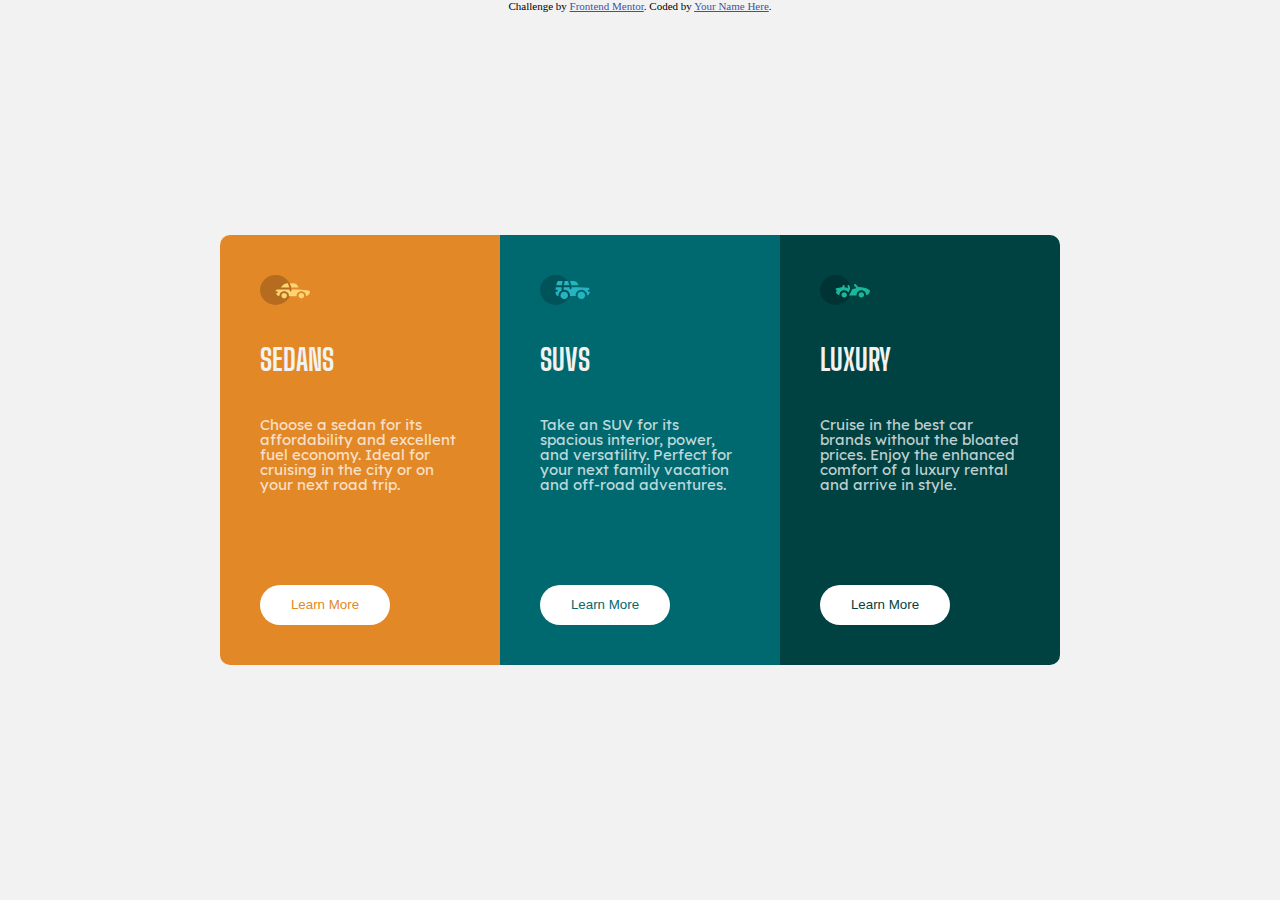
==== index.html @ f82c49f7 "first commit" ====
<!DOCTYPE html>
<html lang="en">
<head>
  <meta charset="UTF-8">
  <meta name="viewport" content="width=device-width, initial-scale=1.0"> <!-- displays site properly based on user's device -->

  <link rel="icon" type="image/png" sizes="32x32" href="./images/favicon-32x32.png">
  
  <title>Frontend Mentor | 3-column preview card component</title>

  <!-- Feel free to remove these styles or customise in your own stylesheet 👍 -->
  <style>
    @font-face {
    font-family: 'big_shoulders_displaybold';
    src: url('font/BigShoulder/bigshouldersdisplay-bold-webfont.woff2') format('woff2'),
         url('font/BigShoulder/bigshouldersdisplay-bold-webfont.woff') format('woff');
    font-weight: normal;
    font-style: normal;
    }
    
    @font-face {
    font-family: 'lexend_decaregular';
    src: url('font/LexendDeca/lexenddeca-regular-webfont.woff2') format('woff2'),
         url('font/LexendDeca/lexenddeca-regular-webfont.woff') format('woff');
    font-weight: normal;
    font-style: normal;

    }
    *{
      margin: 0;
      padding: 0;
    }
    .attribution { font-size: 11px; text-align: center; }
    .attribution a { color: hsl(228, 45%, 44%); }
    body{
      background-color:  hsl(0, 0%, 95%);
    }
    .card{
      position: absolute;
      top: 50%;
      left: 50%;
      transform: translate(-50%,-50%);
      height: auto;
      display: flex;
      font-size: 15px;
      border-radius: 10px;
      overflow: hidden;
    }
    h1{
     
      color: hsl(0, 0%, 95%);
      font-family: 'big_shoulders_displaybold';
      text-transform: uppercase;
    }
    .card div{
      justify-content: space-between;
      width: 200px;
      height: 350px;
      display: flex;
      flex-direction: column;
      padding: 40px;

    }
    img{
      height: 30px;
      width: 50px;
    }
    .part1{
      background-color: hsl(31, 77%, 52%);
    }
    .part2{
      background-color: hsl(184, 100%, 22%);
    }
    .part3{
      background-color:  hsl(179, 100%, 13%);
    }
    p{
      font-family: 'lexend_decaregular';
      color: hsla(0, 0%, 100%, 0.75);
      margin-bottom: 50px;
    }
    .part1 button{
      color: hsl(31, 77%, 52%);
    }
    .part2 button{
      color: hsl(184, 100%, 22%);
    }
    .part3 button{
      color:  hsl(179, 100%, 13%);
    }
    button{
      border: none;
      cursor: pointer;
      height: 40px;
      width: 130px;
      border-radius: 20px;
      background-color: white;
    }
    button:hover{
      background: transparent;
      color: white;
      border: 2px solid white
    }
    @media (max-width: 1000px) {
      .card {
        flex-direction: column;
      }
      .card div{
        height: 250px;
      }
      p{
      margin-bottom: 10px;
    }
    }

  </style>
</head>
<body>
  <div class="card">
    <div class="part1">
      <img src="images/icon-sedans.svg">
      <h1>Sedans</h1>
      <p>
        Choose a sedan for its affordability and excellent fuel economy. Ideal for cruising in the city 
        or on your next road trip.
      </p>
      <button href="">Learn More</button>
    </div>
    <div class="part2">
      <img src="images/icon-suvs.svg">

      <h1>SUVs</h1>
      <p>
        Take an SUV for its spacious interior, power, and versatility. Perfect for your next family vacation 
        and off-road adventures. 
      </p>
      <button href="">Learn More</button>
    </div>
    <div class="part3">
      <img src="images/icon-luxury.svg">

      <h1>Luxury</h1>
      <p> 
        Cruise in the best car brands without the bloated prices. Enjoy the enhanced comfort of a luxury 
        rental and arrive in style.
      </p>
      <button href="">Learn More</button>
    </div>
  </div>
  
  <div class="attribution">
    Challenge by <a href="https://www.frontendmentor.io?ref=challenge" target="_blank">Frontend Mentor</a>. 
    Coded by <a href="#">Your Name Here</a>.
  </div>
</body>
</html>
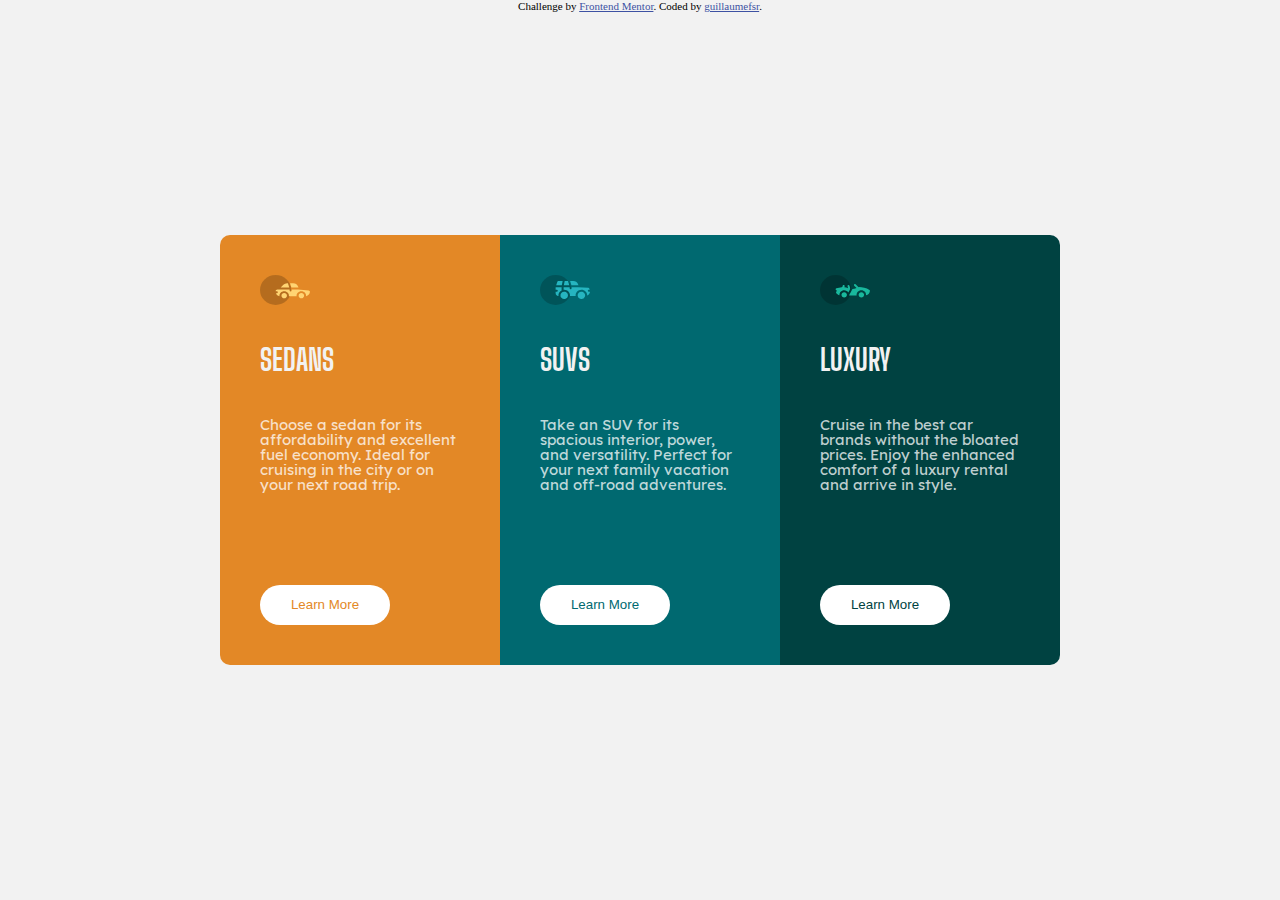
==== commit 6a8552ab: "first commit" ====
--- a/index.html
+++ b/index.html
@@ -150,7 +150,7 @@
   
   <div class="attribution">
     Challenge by <a href="https://www.frontendmentor.io?ref=challenge" target="_blank">Frontend Mentor</a>. 
-    Coded by <a href="#">Your Name Here</a>.
+    Coded by <a href="https://github.com/guillaumefsr">guillaumefsr</a>.
   </div>
 </body>
 </html>